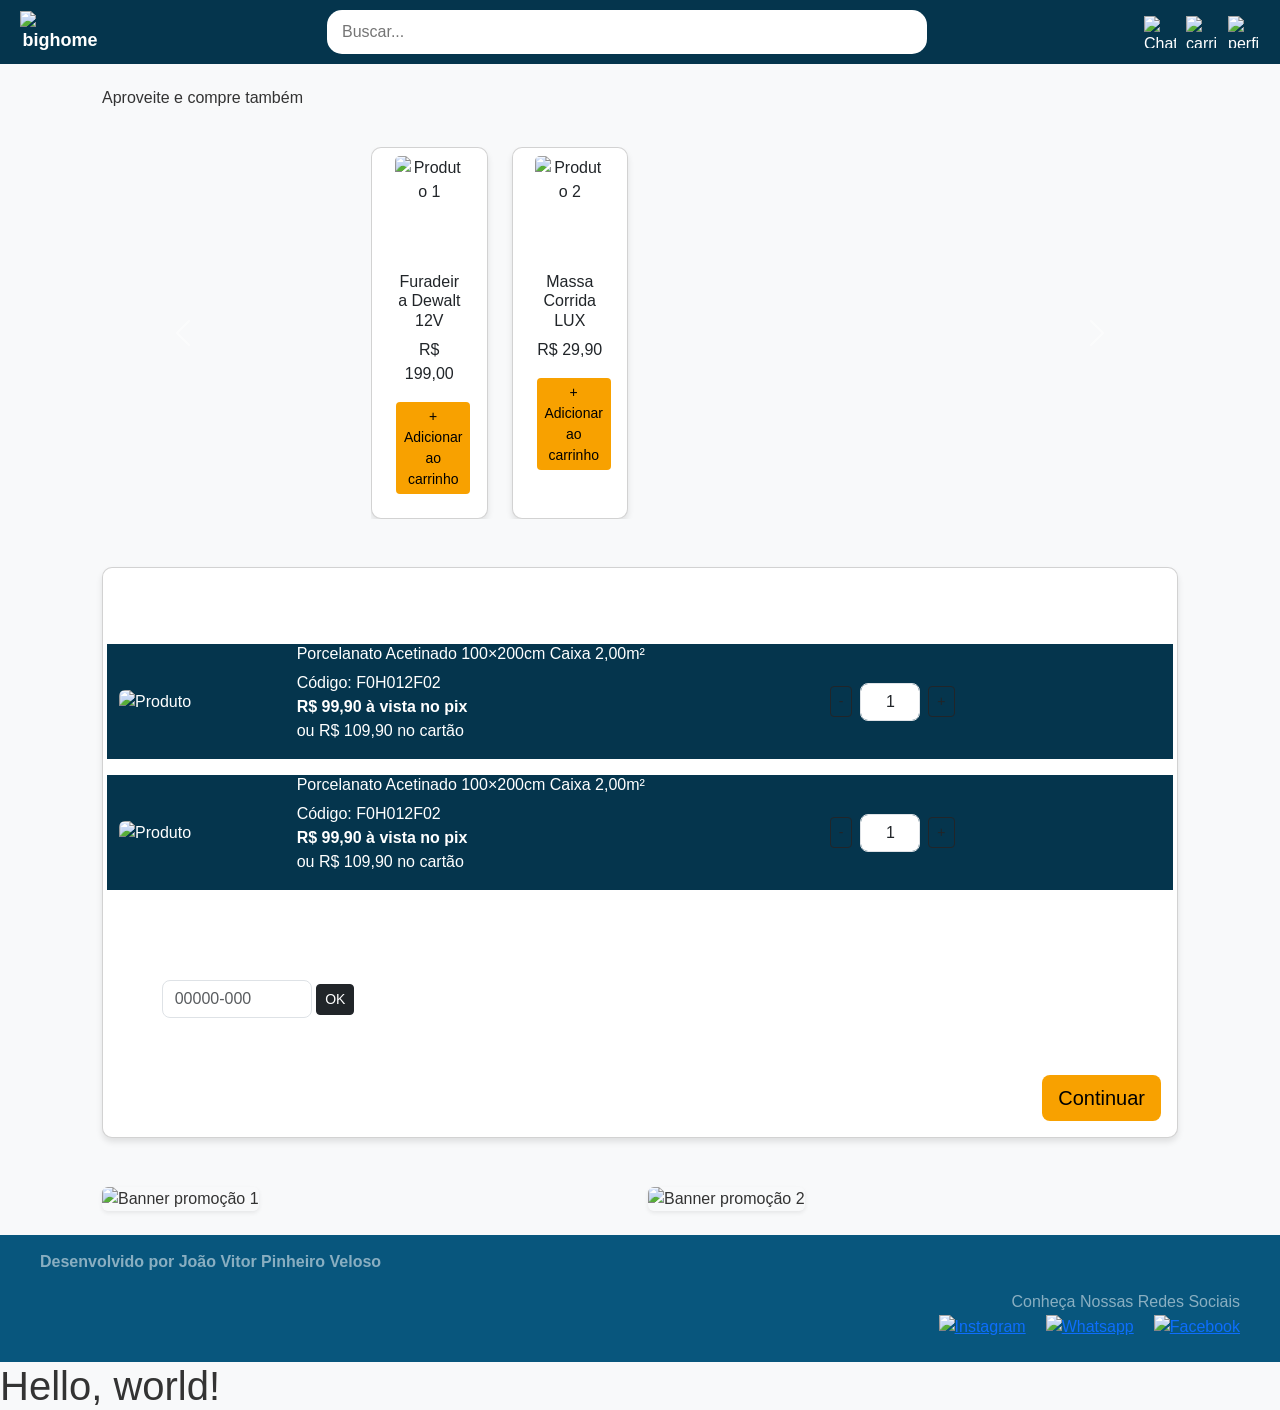
==== PAGINAS_CLIENTE/carrinho.html @ 62ec9409 "organização das peginas lojista" ====
<!doctype html>
<html lang="en">
  <head>
    <meta charset="utf-8">
    <meta name="viewport" content="width=device-width, initial-scale=1">
    <title>Bootstrap demo</title>

    <link href="https://cdn.jsdelivr.net/npm/bootstrap@5.3.8/dist/css/bootstrap.min.css" rel="stylesheet" integrity="sha384-sRIl4kxILFvY47J16cr9ZwB07vP4J8+LH7qKQnuqkuIAvNWLzeN8tE5YBujZqJLB" crossorigin="anonymous">

    <link rel="stylesheet" href="../CSS/style.css" />

  </head>
  <body>

    <!-- Inicio do Cabeçalho -------------------------- -->
<header class="header">
            <div class="logo">
              <img src="IMG/logomelhor.jpg" alt="bighome"/>   
            </div>
            <div class="search-box">
                <input type="text" placeholder="Buscar...">
            </div>
            <div class="icons">
                <img src="IMG/chat_11502400 (1).png" alt="Chat">
                <img src="IMG/carrinho.png" alt="carrinho">
                <img src="IMG/perfil.png" alt="perfil">
            </div>
        </header>
    
        <body class="bg-light">

<div class="container py-4">

  <!-- Inicio - Produtos sugeridos ----------------- -->
  <h6 class="mb-3">Aproveite e compre também</h6>
  <div id="produtosSugestao" class="carousel slide mb-4" data-bs-ride="carousel">
    <div class="carousel-inner">
      <div class="carousel-item active">
        <div class="row text-center">
          <div class="col-6 col-md-3">
            <div class="card p-2">
              <img src="../IMG/produto1.png" class="card-img-top" alt="Produto 1">
              <div class="card-body">
                <h6 class="card-title">Furadeira Dewalt 12V</h6>
                <p>R$ 199,00</p>
                <button class="btn btn-warning btn-sm">+ Adicionar ao carrinho</button>
              </div>
            </div>
          </div>
          <div class="col-6 col-md-3">
            <div class="card p-2">
              <img src="../IMG/produto2.png" class="card-img-top" alt="Produto 2">
              <div class="card-body">
                <h6 class="card-title">Massa Corrida LUX</h6>
                <p>R$ 29,90</p>
                <button class="btn btn-warning btn-sm">+ Adicionar ao carrinho</button>
              </div>
            </div>
          </div>
        </div>
      </div>
      <!-- Você pode adicionar mais carousel-item aqui -->
    </div>
    <button class="carousel-control-prev" type="button" data-bs-target="#produtosSugestao" data-bs-slide="prev">
      <span class="carousel-control-prev-icon"></span>
    </button>
    <button class="carousel-control-next" type="button" data-bs-target="#produtosSugestao" data-bs-slide="next">
      <span class="carousel-control-next-icon"></span>
    </button>
  </div>
  <!-- Fim - Produtos sugeridos ------------------- -->

  <!-- Inicio - Carrinho -------------------------- -->
  <div class="carrinho-color card p-3 mb-4 text-white">
    <h6>carrinho:</h6>
    <hr>
    <!-- Item do carrinho -->
    <div class="carrinho-color row align-items-center mb-3 text-white">
      <div class=" col-3 col-md-2">
        <img src="../IMG/265141-4.webp" class="img-fluid rounded" alt="Produto">
      </div>
      <div class="col-9 col-md-6">
        <h6>Porcelanato Acetinado 100×200cm Caixa 2,00m²</h6>
        <p class="mb-0">Código: F0H012F02</p>
        <p class="fw-bold mb-0">R$ 99,90 à vista no pix</p>
        <p class="text-white">ou R$ 109,90 no cartão</p>
      </div>
      <div class="col-12 col-md-4 d-flex align-items-center gap-2 mt-2 mt-md-0">
        <button class="btn btn-outline-dark btn-sm" onclick="alterarQtd(this, -1)">-</button>
        <input type="text" class="form-control text-center" value="1" style="max-width:60px;">
        <button class="btn btn-outline-dark btn-sm" onclick="alterarQtd(this, 1)">+</button>
      </div>
    </div>

    <!-- Outro item do carrinho -->
    <div class="carrinho-color row align-items-center mb-3">
      <div class="col-3 col-md-2">
        <img src="../IMG/265141-4.webp" class="img-fluid rounded" alt="Produto">
      </div>
      <div class="col-9 col-md-6">
        <h6>Porcelanato Acetinado 100×200cm Caixa 2,00m²</h6>
        <p class="mb-0">Código: F0H012F02</p>
        <p class="fw-bold mb-0">R$ 99,90 à vista no pix</p>
        <p class="text-white">ou R$ 109,90 no cartão</p>
      </div>
      <div class="col-12 col-md-4 d-flex align-items-center gap-2 mt-2 mt-md-0">
        <button class="btn btn-outline-dark btn-sm" onclick="alterarQtd(this, -1)">-</button>
        <input type="text" class="form-control text-center" value="1" style="max-width:60px;">
        <button class="btn btn-outline-dark btn-sm" onclick="alterarQtd(this, 1)">+</button>
      </div>
    </div>

    <hr>
    <!-- CEP -->
    <div class="d-flex justify-content-between align-items-center flex-wrap">
      <div>
        <label for="cep" class="form-label">CEP:</label>
        <input type="text" id="cep" class="form-control d-inline-block" style="width: 150px;" placeholder="00000-000">
        <button class="btn btn-dark btn-sm">OK</button>
      </div>
      <div>
        <p class="mb-1">Frete total:</p>
        <p class="mb-1">Produtos: 2 itens | R$ 219,80</p>
        <p class="fw-bold">Total: R$ 199,80 no pix <br> ou R$ 219,80 no cartão</p>
      </div>
    </div>
    <div class="text-end mt-3">
      <button class="btn btn-warning btn-lg">Continuar</button>
    </div>
  </div>
  <!-- Fim - Carrinho ---------------------------- -->

  <!-- Inicio - Banners -------------------------- -->
  <div class="row g-3">
    <div class="col-12 col-md-6">
      <img src="../IMG/banner1.png" class="img-fluid rounded shadow-sm" alt="Banner promoção 1">
    </div>
    <div class="col-12 col-md-6">
      <img src="../IMG/banner2.png" class="img-fluid rounded shadow-sm" alt="Banner promoção 2">
    </div>
  </div>
  <!-- Fim - Banners ----------------------------- -->

</div>

<script src="https://cdn.jsdelivr.net/npm/bootstrap@5.3.2/dist/js/bootstrap.bundle.min.js"></script>
<script>
  function alterarQtd(btn, valor) {
    let input = btn.parentNode.querySelector("input");
    let qtd = parseInt(input.value) + valor;
    if (qtd >= 1) input.value = qtd;
  }
</script>
        

        <!-- Rodapé -->
         <footer class="footer">
            <!-- area do rodapé que ficará os textos do lado esquerdo -->
            <div class="footer-esquerdo">
            <p> Desenvolvido por João Vitor Pinheiro Veloso</p>
        </div>

        <!-- Area Direita com as redes sociais -->
        <div class="footer-direito">
            <p->Conheça Nossas Redes Sociais</p->
             <div class="icons-sociais">
                <a href="">
                  <img src="" alt="Instagram">
                </a>
                <a href="">
                <img srcf="" alt="Whatsapp">
                </a>
                 <a href="">
                  <img src="" alt="Facebook">
                </a>    
            
           </div>
        </footer>
    <h1>Hello, world!</h1>
  </body>
</html>
---- CSS/style.css ----
/*ESTILO DE TODAS AS PAGINAS*/
/* estilo do cabeçalho */

.header{
background-color: #05354D; /* cor de fundo*/
padding: 10px 20px; /*tamanho da área*/
align-items: center; /* alinhar no centro*/
display: flex; /*redimensionar*/
justify-content: space-between; 
/*colocar os espaços ao lado*/

}/* Configurando a logo do site */

.logo{
    display: flex;
    align-items: center;
    color: white;
    font-size: 18px; /* tamanho da fonte do texto*/
    font-weight: bold; /*texto em negrito*/

}  
    .logo img{ /*dimensões da imagem*/
        width:80px; /*tamanho*/
        margin-right: 10px; /*margens*/
    }

/*CONFIGURÇÃO DA BARRA DE PESQUISA*/

.search-box{
    flex: 1;
    max-width: 600px; /*largura maxima*/
    margin:0 20px; /*margem superior e lateral*/
    position: relative;/*posição*/
}
   
.search-box input{
    width: 100%; /*preencher toda área*/
    padding: 10px 40px 10px 15px; /*definindo o espaço cima,direita,baixo,esquerda*/
    border:none ; /*borda caixa*/
    border-radius: 15px; /*expessura da borda*/
    font-size: 16px; /*tamanho de da fonte do texto*/
}

/*CONFIGURANDO OS ICONES DO MENU SUPERIOR*/

.icons{
    display:flex; /*os icones ficam flexiveis a mudaça de tela*/
    gap: 10px; /*espaço entre icones*/
    align-items: center;/*centralizar os itens no meio do menu*/

}

.icons img{ /*configurando as imagens dos icones*/ 
   width: 32px;
   height: 32px;
   cursor: pointer;
}
/*CONFIGURAÇÕES PARA O RODPÉ*/

.footer{
    background-color: #08567D;/*cor de fundo*/
    padding: 15px 40px 15px 40px; /*dimensão*/
    color: rgba(255, 255, 255, 0.527);/*cor do texto*/
    font-family: arial, helvetica, sans-serif;/*fonte dos textos*/
    
}

.footer-esquerdo{
    font-weight: bold; /*colocando o texto em negrito*/
    margin: 0;
}

.footer-direito{
    text-align: right;/*texto alinhado à direita*/
    margin: 0 0 8px 0;
}

.icons-sociais {
    /*configurando a área onde fica os icones das redes sociais*/
    display: flex;
    gap: 20px;
    /*distancia entre eles*/
    justify-content: flex-end;
}

.icons-sociais img{
    width: 32px;
    height: 32px;
    transition: transform 0,3s; /*animação suave ao passar o mouse em cima*/
    
}


html, body{
    height: 100%; /*ocupar 100% da altura da tela*/
    margin: 0;/*remove as margens padrão*/
    display: flex;
    flex-direction: column;/*organize em colunas*/

}


main{
    flex: 1;/*mandar o rodapé para baixo*/

}

/* Inicio do Estilo da Página de Cadastro -------------------------- */
body {
  background-color: #f8f9fa;
}
.menunavegar, .coluna-colorida, .botao-login, .avaliacoes{
    background-color: #05354D;
}

.card {
  border-radius: 12px;
}

.btn-outline-secondary {
  border-left: none;
}

input.form-control {
  border-radius: 8px;
}
.logo-login{
   width: 200px; 
}


/* Fim do Estilo da Página de Cadastro ---------------------------- */

/* configuração da área de login*/

.login-card{
    background-color: rgb(218, 218, 215);
}

body {
  background-color: #f8f9fa;
}

.card {
  border-radius: 12px;
}

.img-thumbnail {
  cursor: pointer;
  width: 80px;
  transition: transform 0.2s;
}

.img-thumbnail:hover {
  transform: scale(1.05);
}

#quantidade {
  font-weight: bold;
  font-size: 1.1rem;
}

.informacoes{
  border-radius: 20px;
}


.btn-quantidade .btn, .btn-carr{
  border-color: black;
  background-color: #f8f9fa;
}
.card-img-top{
 
  height: 100px;
  align-items: center;
  display: block;
  margin: 0 auto;   /* centraliza */
  width: 70%;       /* ajusta o tamanho */
  object-fit: contain; /* garante que não estique */
  
}
/* Fim do Estilo da Tela de Detalhes do Produto ---------------------------- */

/* Carrinho */
header h5 {
  font-weight: bold;
  
}

#carrinho h6 {
  font-size: 1rem;
}

#carrinho img {
  border: 1px solid #ddd;
}
.carrinho-color{
  background-color: #05354D;
  
}

button.btn-warning {
  background-color: #f8a100;
  border: none;
} 

/* Personalização tela pagamento */
.card-header {
  font-weight: bold;
}

#areaPagamento {
  background: #f9f9f9;
}

#areaPagamento img {
  max-width: 150px;
}
/* Personalização tela promoções */
.card {
  border-radius: 10px;
}

.bg-secondary {
  display: flex;
  align-items: center;
  justify-content: center;
  color: white;
}
.promocao{
  background-color: #05354D;
}
/* Menu lateral */
.nav-link {
  padding: 8px 0;
  font-size: 15px;
}
.nav-link:hover {
  background: rgba(255,255,255,0.2);
  border-radius: 5px;
}
.vendas{
  background-color: #05354D;
}
/* Ajuste do carrossel */
#produtosSugestao .card {
  height: 100%;
}

#produtosSugestao img {
  max-height: 120px;
  object-fit: contain;
}
body {
  background-color: #f8f9fa;
}

nav {
  min-height: 100vh;
  border-radius: 0 10px 10px 0;
}

.card {
  border-radius: 12px;
}
.menu-perfil, .menu-lateral{
  background-color: #05354D;
}
.tela-detalhes, .qd-produto{
  background-color: #05354D;
}


nav {
  min-height: 100vh;
}

.card {
  border-radius: 12px;
}

.card-header {
  font-weight: bold;
}

.carousel-inner {
  width: 50%;       /* ocupa só metade da tela */
  margin: 0 auto;   /* centraliza */
}
/* Reset */
* {
  margin: 0;
  padding: 0;
  box-sizing: border-box;
}

body {
  font-family: Arial, sans-serif;
  background: #f4f6f9;
  color: #333;
}

header {
  background: #05354D;
  color: white;
  padding: 1rem;
  text-align: center;
}

.container {
  display: flex;
  flex-direction: column;
  gap: 1.5rem;
  padding: 2rem;
}

.card {
  background: white;
  padding: 1.5rem;
  border-radius: 10px;
  box-shadow: 0 4px 6px rgba(0,0,0,0.1);
}

h2 {
  margin-bottom: 1rem;
  color: #05354D;
}

form {
  display: flex;
  flex-direction: column;
  gap: 1rem;
}

label {
  font-weight: bold;
}

input, select {
  padding: 0.5rem;
  border: 1px solid #ddd;
  border-radius: 6px;
}

button {
  padding: 0.7rem;
  border: none;
  border-radius: 6px;
  cursor: pointer;
  background: #05354D;
  color: white;
  font-weight: bold;
  transition: 0.3s;
}

button:hover {
  background: #05354D;
}

table {
  width: 100%;
  border-collapse: collapse;
  margin-top: 1rem;
}

table th, table td {
  padding: 0.8rem;
  border-bottom: 1px solid #ddd;
  text-align: center;
}

.edit {
  background: #f8a100;
  color: #333;
  margin-right: 0.5rem;
}

.edit:hover {
  background: #f8a100;
}

.delete {
  background: #dc3545;
  color: white;
}

.delete:hover {
  background: #a71d2a;
}

/* Responsividade */
@media (max-width: 768px) {
  .container {
    padding: 1rem;
  }

  form {
    gap: 0.5rem;
  }

  table th, table td {
    font-size: 0.9rem;
    padding: 0.5rem;
  }
}
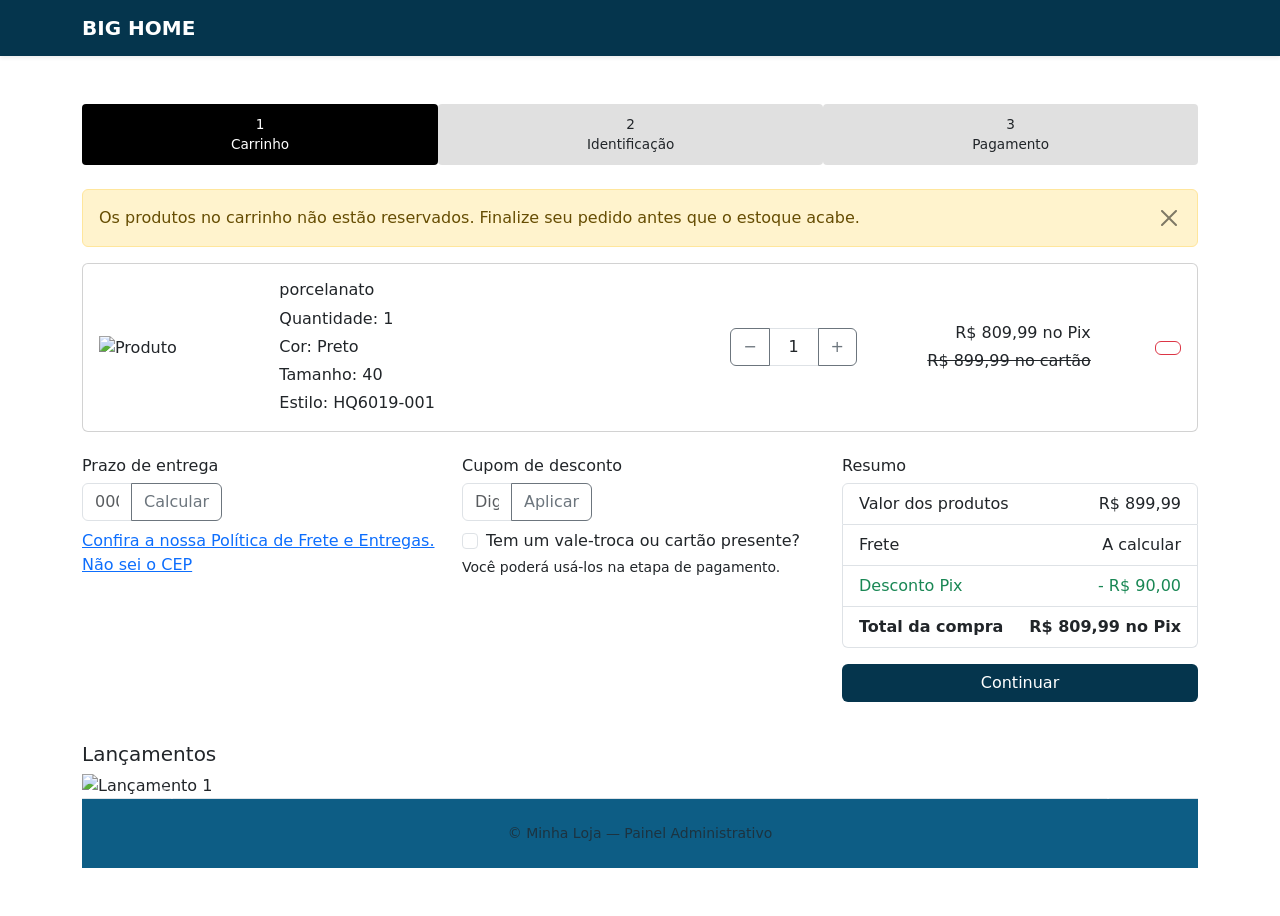
==== commit 9fc6d754: "cadastro de prdutos, tela de carrinho" ====
--- a/PAGINAS_CLIENTE/carrinho.html
+++ b/PAGINAS_CLIENTE/carrinho.html
@@ -7,175 +7,147 @@
 
     <link href="https://cdn.jsdelivr.net/npm/bootstrap@5.3.8/dist/css/bootstrap.min.css" rel="stylesheet" integrity="sha384-sRIl4kxILFvY47J16cr9ZwB07vP4J8+LH7qKQnuqkuIAvNWLzeN8tE5YBujZqJLB" crossorigin="anonymous">
 
-    <link rel="stylesheet" href="../CSS/style.css" />
+    <link rel="stylesheet" href="../CSS/carrinho.css" />
 
   </head>
-  <body>
+ <body>
+   <!-- 1) Menu de navegação -->
+  <nav class="carrinho navbar navbar-expand-lg navbar-dark shadow-sm">
+    <div class="container">
+      <a class="navbar-brand fw-bold" href="#">BIG HOME</a>
+      <button class="navbar-toggler" type="button" data-bs-toggle="collapse" data-bs-target="#topNav" aria-controls="topNav" aria-expanded="false" aria-label="Alternar navegação">
+        <span class="navbar-toggler-icon"></span>
+      </button>
 
-    <!-- Inicio do Cabeçalho -------------------------- -->
-<header class="header">
-            <div class="logo">
-              <img src="IMG/logomelhor.jpg" alt="bighome"/>   
-            </div>
-            <div class="search-box">
-                <input type="text" placeholder="Buscar...">
-            </div>
-            <div class="icons">
-                <img src="IMG/chat_11502400 (1).png" alt="Chat">
-                <img src="IMG/carrinho.png" alt="carrinho">
-                <img src="IMG/perfil.png" alt="perfil">
-            </div>
-        </header>
-    
-        <body class="bg-light">
+      
+    </div>
+  </nav>
 
-<div class="container py-4">
+  <div class="container my-5">
 
-  <!-- Inicio - Produtos sugeridos ----------------- -->
-  <h6 class="mb-3">Aproveite e compre também</h6>
-  <div id="produtosSugestao" class="carousel slide mb-4" data-bs-ride="carousel">
-    <div class="carousel-inner">
-      <div class="carousel-item active">
-        <div class="row text-center">
-          <div class="col-6 col-md-3">
-            <div class="card p-2">
-              <img src="../IMG/produto1.png" class="card-img-top" alt="Produto 1">
-              <div class="card-body">
-                <h6 class="card-title">Furadeira Dewalt 12V</h6>
-                <p>R$ 199,00</p>
-                <button class="btn btn-warning btn-sm">+ Adicionar ao carrinho</button>
-              </div>
-            </div>
-          </div>
-          <div class="col-6 col-md-3">
-            <div class="card p-2">
-              <img src="../IMG/produto2.png" class="card-img-top" alt="Produto 2">
-              <div class="card-body">
-                <h6 class="card-title">Massa Corrida LUX</h6>
-                <p>R$ 29,90</p>
-                <button class="btn btn-warning btn-sm">+ Adicionar ao carrinho</button>
-              </div>
-            </div>
+    <!-- Barra de progresso -->
+    <div class="progressbar d-flex mb-4">
+      <div class="step active flex-fill text-center">1<br>Carrinho</div>
+      <div class="step flex-fill text-center">2<br>Identificação</div>
+      <div class="step flex-fill text-center">3<br>Pagamento</div>
+    </div>
+
+    <!-- Aviso -->
+    <div class="alert alert-warning d-flex justify-content-between align-items-center" role="alert">
+      Os produtos no carrinho não estão reservados. Finalize seu pedido antes que o estoque acabe.
+      <button type="button" class="btn-close" data-bs-dismiss="alert" aria-label="Close"></button>
+    </div>
+
+    <!-- Produtos -->
+    <div class="card mb-4">
+      <div class=" row g-0 p-3 align-items-center">
+        <div class="col-md-2">
+          <img src="https://via.placeholder.com/100" class="img-fluid" alt="Produto">
+        </div>
+        <div class="col-md-5">
+          <h6>porcelanato</h6>
+          <p class="mb-1">Quantidade: 1</p>
+          <p class="mb-1">Cor: Preto</p>
+          <p class="mb-1">Tamanho: 40</p>
+          <p class="mb-0">Estilo: HQ6019-001</p>
+        </div>
+        <div class="col-md-2 d-flex align-items-center">
+          <div class="input-group">
+            <button class="btn btn-outline-secondary" type="button">−</button>
+            <input type="text" class="form-control text-center" value="1">
+            <button class="btn btn-outline-secondary" type="button">+</button>
           </div>
         </div>
-      </div>
-      <!-- Você pode adicionar mais carousel-item aqui -->
-    </div>
-    <button class="carousel-control-prev" type="button" data-bs-target="#produtosSugestao" data-bs-slide="prev">
-      <span class="carousel-control-prev-icon"></span>
-    </button>
-    <button class="carousel-control-next" type="button" data-bs-target="#produtosSugestao" data-bs-slide="next">
-      <span class="carousel-control-next-icon"></span>
-    </button>
-  </div>
-  <!-- Fim - Produtos sugeridos ------------------- -->
-
-  <!-- Inicio - Carrinho -------------------------- -->
-  <div class="carrinho-color card p-3 mb-4 text-white">
-    <h6>carrinho:</h6>
-    <hr>
-    <!-- Item do carrinho -->
-    <div class="carrinho-color row align-items-center mb-3 text-white">
-      <div class=" col-3 col-md-2">
-        <img src="../IMG/265141-4.webp" class="img-fluid rounded" alt="Produto">
-      </div>
-      <div class="col-9 col-md-6">
-        <h6>Porcelanato Acetinado 100×200cm Caixa 2,00m²</h6>
-        <p class="mb-0">Código: F0H012F02</p>
-        <p class="fw-bold mb-0">R$ 99,90 à vista no pix</p>
-        <p class="text-white">ou R$ 109,90 no cartão</p>
-      </div>
-      <div class="col-12 col-md-4 d-flex align-items-center gap-2 mt-2 mt-md-0">
-        <button class="btn btn-outline-dark btn-sm" onclick="alterarQtd(this, -1)">-</button>
-        <input type="text" class="form-control text-center" value="1" style="max-width:60px;">
-        <button class="btn btn-outline-dark btn-sm" onclick="alterarQtd(this, 1)">+</button>
+        <div class="col-md-2 text-end">
+          <p class="mb-1">R$ 809,99 no Pix</p>
+          <p class="text-decoration-line-through mb-0">R$ 899,99 no cartão</p>
+        </div>
+        <div class="col-md-1 text-end">
+          <button class="btn btn-outline-danger"><i class="bi bi-trash"></i></button>
+        </div>
       </div>
     </div>
 
-    <!-- Outro item do carrinho -->
-    <div class="carrinho-color row align-items-center mb-3">
-      <div class="col-3 col-md-2">
-        <img src="../IMG/265141-4.webp" class="img-fluid rounded" alt="Produto">
+    <!-- Seção cálculo e resumo -->
+    <div class="row mb-4">
+      <!-- Prazo de entrega -->
+      <div class="col-md-4 mb-3">
+        <h6>Prazo de entrega</h6>
+        <div class="input-group mb-2">
+          <input type="text" class="form-control" placeholder="00000-000">
+          <button class="btn btn-outline-secondary" type="button">Calcular</button>
+        </div>
+        <a href="#">Confira a nossa Política de Frete e Entregas.</a><br>
+        <a href="#">Não sei o CEP</a>
       </div>
-      <div class="col-9 col-md-6">
-        <h6>Porcelanato Acetinado 100×200cm Caixa 2,00m²</h6>
-        <p class="mb-0">Código: F0H012F02</p>
-        <p class="fw-bold mb-0">R$ 99,90 à vista no pix</p>
-        <p class="text-white">ou R$ 109,90 no cartão</p>
+
+      <!-- Cupom -->
+      <div class="col-md-4 mb-3">
+        <h6>Cupom de desconto</h6>
+        <div class="input-group mb-2">
+          <input type="text" class="form-control" placeholder="Digite seu cupom">
+          <button class="btn btn-outline-secondary" type="button">Aplicar</button>
+        </div>
+        <div class="form-check">
+          <input class="form-check-input" type="checkbox" value="" id="valePresente">
+          <label class="form-check-label" for="valePresente">
+            Tem um vale-troca ou cartão presente?
+          </label>
+        </div>
+        <small>Você poderá usá-los na etapa de pagamento.</small>
       </div>
-      <div class="col-12 col-md-4 d-flex align-items-center gap-2 mt-2 mt-md-0">
-        <button class="btn btn-outline-dark btn-sm" onclick="alterarQtd(this, -1)">-</button>
-        <input type="text" class="form-control text-center" value="1" style="max-width:60px;">
-        <button class="btn btn-outline-dark btn-sm" onclick="alterarQtd(this, 1)">+</button>
+
+      <!-- Resumo -->
+      <div class="col-md-4 mb-3">
+        <h6>Resumo</h6>
+        <ul class="list-group">
+          <li class="list-group-item d-flex justify-content-between">
+            Valor dos produtos <span>R$ 899,99</span>
+          </li>
+          <li class="list-group-item d-flex justify-content-between">
+            Frete <span>A calcular</span>
+          </li>
+          <li class="list-group-item d-flex justify-content-between text-success">
+            Desconto Pix <span>- R$ 90,00</span>
+          </li>
+          <li class="list-group-item d-flex justify-content-between fw-bold">
+            Total da compra <span>R$ 809,99 no Pix</span>
+          </li>
+        </ul>
+        <button class="carrinho text-white btn  w-100 mt-3">Continuar</button>
       </div>
     </div>
 
-    <hr>
-    <!-- CEP -->
-    <div class="d-flex justify-content-between align-items-center flex-wrap">
-      <div>
-        <label for="cep" class="form-label">CEP:</label>
-        <input type="text" id="cep" class="form-control d-inline-block" style="width: 150px;" placeholder="00000-000">
-        <button class="btn btn-dark btn-sm">OK</button>
+    <!-- Lançamentos -->
+    <h5>Lançamentos</h5>
+    <div id="carouselLancamentos" class="carousel slide" data-bs-ride="carousel">
+      <div class="carousel-inner">
+        <div class="carousel-item active">
+          <img src="https://via.placeholder.com/300x200" class="d-block w-100" alt="Lançamento 1">
+        </div>
+        <div class="carousel-item">
+          <img src="https://via.placeholder.com/300x200" class="d-block w-100" alt="Lançamento 2">
+        </div>
+        <div class="carousel-item">
+          <img src="https://via.placeholder.com/300x200" class="d-block w-100" alt="Lançamento 3">
+        </div>
       </div>
-      <div>
-        <p class="mb-1">Frete total:</p>
-        <p class="mb-1">Produtos: 2 itens | R$ 219,80</p>
-        <p class="fw-bold">Total: R$ 199,80 no pix <br> ou R$ 219,80 no cartão</p>
+      <button class="carousel-control-prev" type="button" data-bs-target="#carouselLancamentos" data-bs-slide="prev">
+        <span class="carousel-control-prev-icon" aria-hidden="true"></span>
+      </button>
+      <button class="carousel-control-next" type="button" data-bs-target="#carouselLancamentos" data-bs-slide="next">
+        <span class="carousel-control-next-icon" aria-hidden="true"></span>
+      </button>
+    </div>
+    <!-- Rodapé (igual ao anterior) -->
+    <footer class="carrinho2 footer py-4  border-top">
+      <div class="container text-center small text-muted">
+        © <span id="year"></span> Minha Loja — Painel Administrativo
       </div>
-    </div>
-    <div class="text-end mt-3">
-      <button class="btn btn-warning btn-lg">Continuar</button>
-    </div>
+    </footer>
+
   </div>
-  <!-- Fim - Carrinho ---------------------------- -->
 
-  <!-- Inicio - Banners -------------------------- -->
-  <div class="row g-3">
-    <div class="col-12 col-md-6">
-      <img src="../IMG/banner1.png" class="img-fluid rounded shadow-sm" alt="Banner promoção 1">
-    </div>
-    <div class="col-12 col-md-6">
-      <img src="../IMG/banner2.png" class="img-fluid rounded shadow-sm" alt="Banner promoção 2">
-    </div>
-  </div>
-  <!-- Fim - Banners ----------------------------- -->
-
-</div>
-
-<script src="https://cdn.jsdelivr.net/npm/bootstrap@5.3.2/dist/js/bootstrap.bundle.min.js"></script>
-<script>
-  function alterarQtd(btn, valor) {
-    let input = btn.parentNode.querySelector("input");
-    let qtd = parseInt(input.value) + valor;
-    if (qtd >= 1) input.value = qtd;
-  }
-</script>
-        
-
-        <!-- Rodapé -->
-         <footer class="footer">
-            <!-- area do rodapé que ficará os textos do lado esquerdo -->
-            <div class="footer-esquerdo">
-            <p> Desenvolvido por João Vitor Pinheiro Veloso</p>
-        </div>
-
-        <!-- Area Direita com as redes sociais -->
-        <div class="footer-direito">
-            <p->Conheça Nossas Redes Sociais</p->
-             <div class="icons-sociais">
-                <a href="">
-                  <img src="" alt="Instagram">
-                </a>
-                <a href="">
-                <img srcf="" alt="Whatsapp">
-                </a>
-                 <a href="">
-                  <img src="" alt="Facebook">
-                </a>    
-            
-           </div>
-        </footer>
-    <h1>Hello, world!</h1>
-  </body>
+  <script src="https://cdn.jsdelivr.net/npm/bootstrap@5.3.0/dist/js/bootstrap.bundle.min.js"></script>
+</body>
 </html>
--- a/CSS/carrinho.css
+++ b/CSS/carrinho.css
@@ -0,0 +1,41 @@
+/* Barra de progresso */
+.progressbar {
+  display: flex;
+  margin-bottom: 2rem;
+}
+.step {
+  padding: 10px 0;
+  background-color: #e0e0e0;
+  position: relative;
+  font-size: 0.85rem;
+  border-radius: 4px;
+}
+.step.active {
+  background-color: #000;
+  color: #fff;
+}
+.step:not(:last-child)::after {
+  content: '';
+  position: absolute;
+  right: -50%;
+  top: 50%;
+  transform: translateY(-50%);
+  width: 100%;
+  height: 4px;
+  background-color: #e0e0e0;
+  z-index: -1;
+}
+.step.active:not(:last-child)::after {
+  background-color: #000;
+}
+
+/* Inputs de quantidade */
+.input-group input {
+  max-width: 50px;
+}
+.carrinho{
+    background-color: #05354D;
+}
+.carrinho2{
+    background-color:#0d5d85 ;
+}
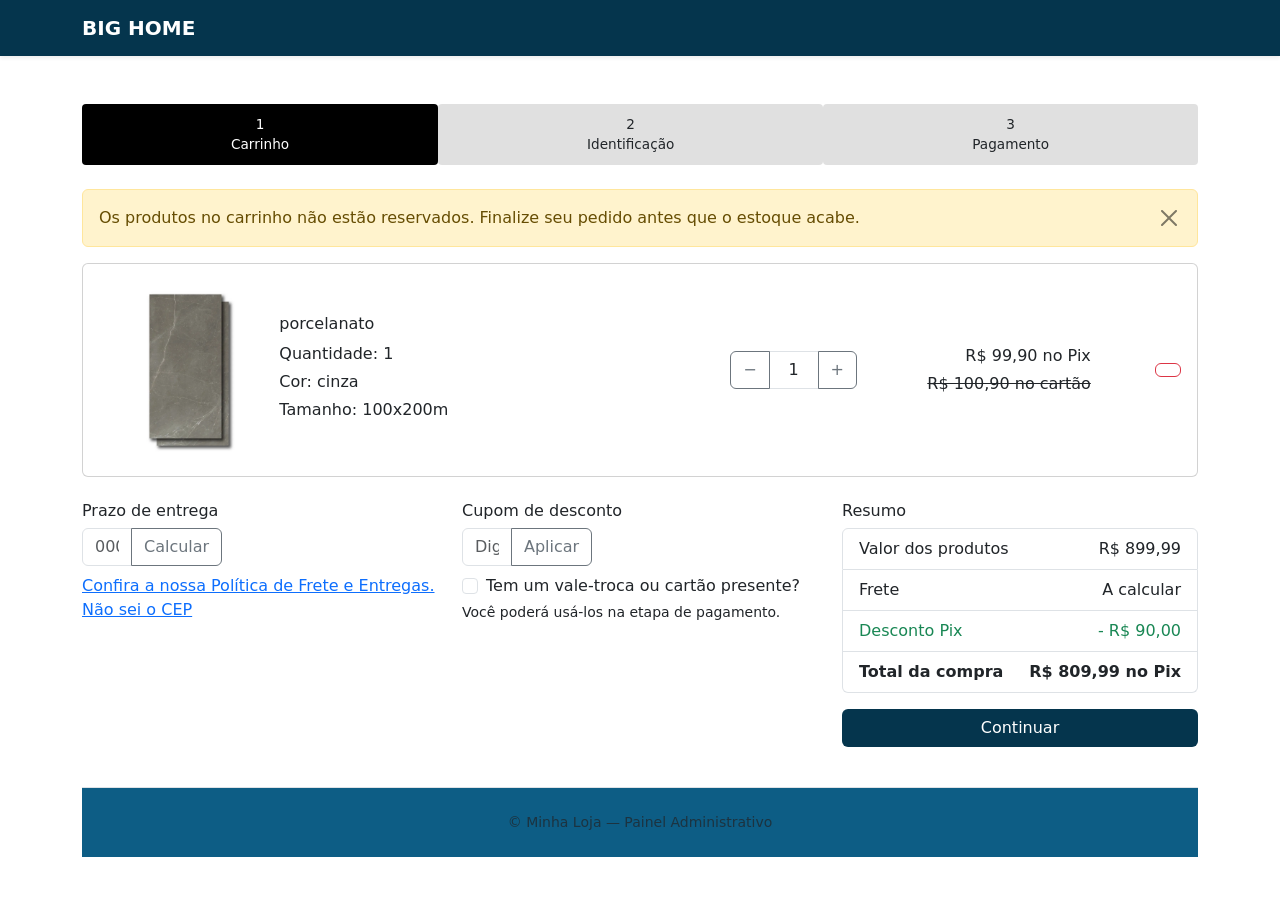
==== commit 55b1b9a3: "finalizacao" ====
--- a/PAGINAS_CLIENTE/carrinho.html
+++ b/PAGINAS_CLIENTE/carrinho.html
@@ -42,14 +42,14 @@
     <div class="card mb-4">
       <div class=" row g-0 p-3 align-items-center">
         <div class="col-md-2">
-          <img src="https://via.placeholder.com/100" class="img-fluid" alt="Produto">
+          <img src="../IMG/265141-4.webp" class="img-fluid" alt="Produto">
         </div>
         <div class="col-md-5">
           <h6>porcelanato</h6>
           <p class="mb-1">Quantidade: 1</p>
-          <p class="mb-1">Cor: Preto</p>
-          <p class="mb-1">Tamanho: 40</p>
-          <p class="mb-0">Estilo: HQ6019-001</p>
+          <p class="mb-1">Cor: cinza</p>
+          <p class="mb-1">Tamanho: 100x200m</p>
+         
         </div>
         <div class="col-md-2 d-flex align-items-center">
           <div class="input-group">
@@ -59,8 +59,8 @@
           </div>
         </div>
         <div class="col-md-2 text-end">
-          <p class="mb-1">R$ 809,99 no Pix</p>
-          <p class="text-decoration-line-through mb-0">R$ 899,99 no cartão</p>
+          <p class="mb-1">R$ 99,90 no Pix</p>
+          <p class="text-decoration-line-through mb-0">R$ 100,90 no cartão</p>
         </div>
         <div class="col-md-1 text-end">
           <button class="btn btn-outline-danger"><i class="bi bi-trash"></i></button>
@@ -118,27 +118,7 @@
       </div>
     </div>
 
-    <!-- Lançamentos -->
-    <h5>Lançamentos</h5>
-    <div id="carouselLancamentos" class="carousel slide" data-bs-ride="carousel">
-      <div class="carousel-inner">
-        <div class="carousel-item active">
-          <img src="https://via.placeholder.com/300x200" class="d-block w-100" alt="Lançamento 1">
-        </div>
-        <div class="carousel-item">
-          <img src="https://via.placeholder.com/300x200" class="d-block w-100" alt="Lançamento 2">
-        </div>
-        <div class="carousel-item">
-          <img src="https://via.placeholder.com/300x200" class="d-block w-100" alt="Lançamento 3">
-        </div>
-      </div>
-      <button class="carousel-control-prev" type="button" data-bs-target="#carouselLancamentos" data-bs-slide="prev">
-        <span class="carousel-control-prev-icon" aria-hidden="true"></span>
-      </button>
-      <button class="carousel-control-next" type="button" data-bs-target="#carouselLancamentos" data-bs-slide="next">
-        <span class="carousel-control-next-icon" aria-hidden="true"></span>
-      </button>
-    </div>
+    
     <!-- Rodapé (igual ao anterior) -->
     <footer class="carrinho2 footer py-4  border-top">
       <div class="container text-center small text-muted">
